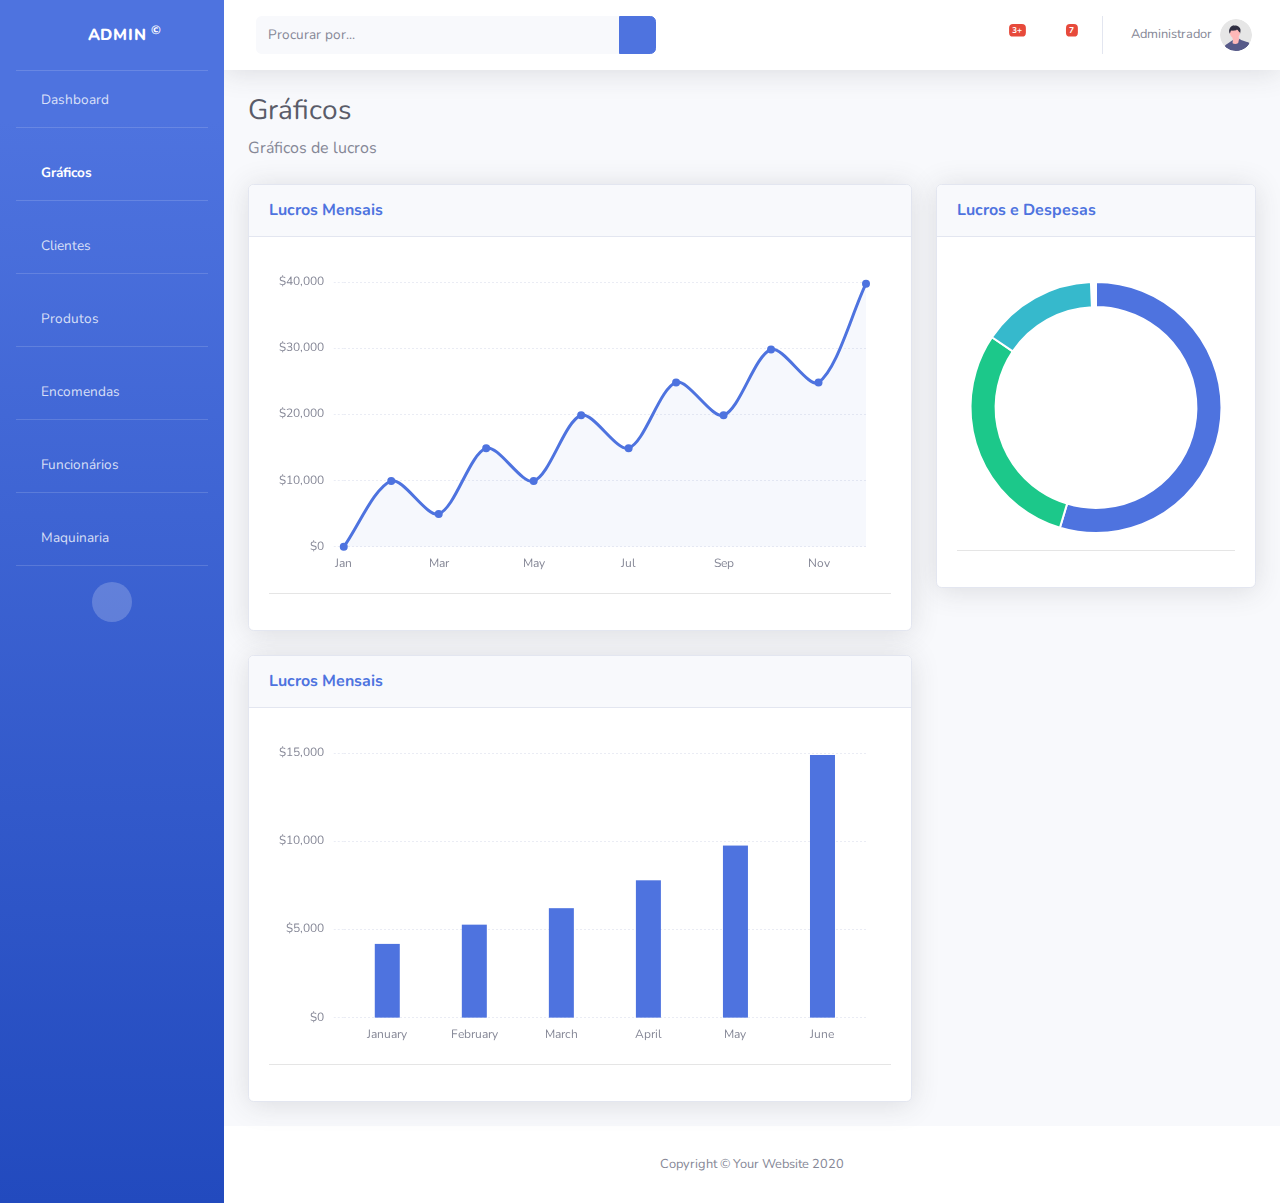
==== DashBoard/charts.html @ 71468f65 "first_sprint" ====
<!DOCTYPE html>
<html lang="en">

<head>

    <meta charset="utf-8">
    <meta http-equiv="X-UA-Compatible" content="IE=edge">
    <meta name="viewport" content="width=device-width, initial-scale=1, shrink-to-fit=no">
    <meta name="description" content="">
    <meta name="author" content="">

    <title>Admin - Gráficos</title>

    <!-- Custom fonts for this template-->
    <link href="vendor/fontawesome-free/css/all.min.css" rel="stylesheet" type="text/css">
    <link
        href="https://fonts.googleapis.com/css?family=Nunito:200,200i,300,300i,400,400i,600,600i,700,700i,800,800i,900,900i"
        rel="stylesheet">

    <!-- Custom styles for this template-->
    <link href="css/sb-admin-2.min.css" rel="stylesheet">

</head>

<body id="page-top">

    <!-- Page Wrapper -->
    <div id="wrapper">

        <!-- Sidebar -->
        <ul class="navbar-nav bg-gradient-primary sidebar sidebar-dark accordion" id="accordionSidebar">

            <!-- Sidebar - Brand -->
            <a class="sidebar-brand d-flex align-items-center justify-content-center" href="index.html">
                <div class="sidebar-brand-icon rotate-n-15">
                    <i class="fas fa-laugh-wink"></i>
                </div>
                <div class="sidebar-brand-text mx-3">Admin <sup>&copy</sup></div>
            </a>

            <!-- Divider -->
            <hr class="sidebar-divider my-0">

            <!-- Nav Item - Dashboard -->
            <li class="nav-item">
                <a class="nav-link" href="index.html">
                    <i class="fas fa-fw fa-tachometer-alt"></i>
                    <span>Dashboard</span></a>
            </li>

            <!-- Divider -->
            <hr class="sidebar-divider">
           
            
            <!-- Nav Item - Charts -->
            <li class="nav-item active">
                <a class="nav-link" href="charts.html">
                    <i class="fas fa-fw fa-chart-area"></i>
                    <span>Gráficos</span></a>
            </li>

            <hr class="sidebar-divider d-none d-md-block">

            <!-- Nav Item - Tables -->
            <li class="nav-item">
                <a class="nav-link" href="tables.html">
                    <i class="fas fa-fw fa-table"></i>
                    <span>Clientes</span></a>
            </li>

            <hr class="sidebar-divider d-none d-md-block">

            <li class="nav-item">
                <a class="nav-link" href="products.html">
                    <i class="fas fa-fw fa-chart-area"></i>
                    <span>Produtos</span></a>
            </li>

            <hr class="sidebar-divider d-none d-md-block">

            <li class="nav-item">
                <a class="nav-link" href="orders.html">
                    <i class="fas fa-fw fa-chart-area"></i>
                    <span>Encomendas</span></a>
            </li>

            <hr class="sidebar-divider d-none d-md-block">

            <li class="nav-item">
                <a class="nav-link" href="workers.html">
                    <i class="fas fa-fw fa-chart-area"></i>
                    <span>Funcionários</span></a>
            </li>

            <hr class="sidebar-divider d-none d-md-block">

            <li class="nav-item">
                <a class="nav-link" href="machinary.html">
                    <i class="fas fa-fw fa-chart-area"></i>
                    <span>Maquinaria</span></a>
            </li>

            <!-- Divider -->
            <hr class="sidebar-divider d-none d-md-block">

            <!-- Sidebar Toggler (Sidebar) -->
            <div class="text-center d-none d-md-inline">
                <a href="../index.html"><button class="rounded-circle border-0" id="sidebarToggle"></button></a>
            </div>

        </ul>
        <!-- End of Sidebar -->

        <!-- Content Wrapper -->
        <div id="content-wrapper" class="d-flex flex-column">

            <!-- Main Content -->
            <div id="content">

                <!-- Topbar -->
                <nav class="navbar navbar-expand navbar-light bg-white topbar mb-4 static-top shadow">

                    <!-- Sidebar Toggle (Topbar) -->
                    <button id="sidebarToggleTop" class="btn btn-link d-md-none rounded-circle mr-3">
                        <i class="fa fa-bars"></i>
                    </button>

                    <!-- Topbar Search -->
                    <form
                        class="d-none d-sm-inline-block form-inline mr-auto ml-md-3 my-2 my-md-0 mw-100 navbar-search">
                        <div class="input-group">
                            <input type="text" class="form-control bg-light border-0 small"
                                placeholder="Procurar por..." aria-label="Search" aria-describedby="basic-addon2">
                            <div class="input-group-append">
                                <button class="btn btn-primary" type="button">
                                    <i class="fas fa-search fa-sm"></i>
                                </button>
                            </div>
                        </div>
                    </form>

                    <!-- Topbar Navbar -->
                    <ul class="navbar-nav ml-auto">

                        <!-- Nav Item - Search Dropdown (Visible Only XS) -->
                        <li class="nav-item dropdown no-arrow d-sm-none">
                            <a class="nav-link dropdown-toggle" href="#" id="searchDropdown" role="button"
                                data-toggle="dropdown" aria-haspopup="true" aria-expanded="false">
                                <i class="fas fa-search fa-fw"></i>
                            </a>
                            <!-- Dropdown - Messages -->
                            <div class="dropdown-menu dropdown-menu-right p-3 shadow animated--grow-in"
                                aria-labelledby="searchDropdown">
                                <form class="form-inline mr-auto w-100 navbar-search">
                                    <div class="input-group">
                                        <input type="text" class="form-control bg-light border-0 small"
                                            placeholder="Search for..." aria-label="Search"
                                            aria-describedby="basic-addon2">
                                        <div class="input-group-append">
                                            <button class="btn btn-primary" type="button">
                                                <i class="fas fa-search fa-sm"></i>
                                            </button>
                                        </div>
                                    </div>
                                </form>
                            </div>
                        </li>

                        <!-- Nav Item - Alerts -->
                        <li class="nav-item dropdown no-arrow mx-1">
                            <a class="nav-link dropdown-toggle" href="#" id="alertsDropdown" role="button"
                                data-toggle="dropdown" aria-haspopup="true" aria-expanded="false">
                                <i class="fas fa-bell fa-fw"></i>
                                <!-- Counter - Alerts -->
                                <span class="badge badge-danger badge-counter">3+</span>
                            </a>
                            <!-- Dropdown - Alerts -->
                            <div class="dropdown-list dropdown-menu dropdown-menu-right shadow animated--grow-in"
                                aria-labelledby="alertsDropdown">
                                <h6 class="dropdown-header">
                                    Central de Alertas
                                </h6>
                                <a class="dropdown-item d-flex align-items-center" href="#">
                                    <div class="mr-3">
                                        <div class="icon-circle bg-primary">
                                            <i class="fas fa-file-alt text-white"></i>
                                        </div>
                                    </div>
                                    <div>
                                        <div class="small text-gray-500">Dezembro 12, 2019</div>
                                        <span class="font-weight-bold">O novo relatório mensal está disponível para download</span>
                                    </div>
                                </a>
                                <a class="dropdown-item d-flex align-items-center" href="#">
                                    <div class="mr-3">
                                        <div class="icon-circle bg-success">
                                            <i class="fas fa-donate text-white"></i>
                                        </div>
                                    </div>
                                    <div>
                                        <div class="small text-gray-500">Dezembro 7, 2019</div>
                                        $290.29 foram depositados na tua conta
                                    </div>
                                </a>
                                <a class="dropdown-item d-flex align-items-center" href="#">
                                    <div class="mr-3">
                                        <div class="icon-circle bg-warning">
                                            <i class="fas fa-exclamation-triangle text-white"></i>
                                        </div>
                                    </div>
                                    <div>
                                        <div class="small text-gray-500">Dezembro 2, 2019</div>
                                        Alerta Gastos: Notámos um gasto suspeito na sua conta.
                                    </div>
                                </a>
                                <a class="dropdown-item text-center small text-gray-500" href="#">Mostrar todos os alertas</a>
                            </div>
                        </li>

                        <!-- Nav Item - Messages -->
                        <li class="nav-item dropdown no-arrow mx-1">
                            <a class="nav-link dropdown-toggle" href="#" id="messagesDropdown" role="button"
                                data-toggle="dropdown" aria-haspopup="true" aria-expanded="false">
                                <i class="fas fa-envelope fa-fw"></i>
                                <!-- Counter - Messages -->
                                <span class="badge badge-danger badge-counter">7</span>
                            </a>
                            <!-- Dropdown - Messages -->
                            <div class="dropdown-list dropdown-menu dropdown-menu-right shadow animated--grow-in"
                                aria-labelledby="messagesDropdown">
                                <h6 class="dropdown-header">
                                    Centro de Mensagens
                                </h6>
                                <a class="dropdown-item d-flex align-items-center" href="#">
                                    <div class="dropdown-list-image mr-3">
                                        <img class="rounded-circle" src="img/undraw_profile_1.svg" alt="...">
                                        <div class="status-indicator bg-success"></div>
                                    </div>
                                    <div class="font-weight-bold">
                                        <div class="text-truncate">Olá! Poderias me ajudar?</div>
                                        <div class="small text-gray-500">Rita Sousa · 58m</div>
                                    </div>
                                </a>
                                <a class="dropdown-item d-flex align-items-center" href="#">
                                    <div class="dropdown-list-image mr-3">
                                        <img class="rounded-circle" src="img/undraw_profile_2.svg" alt="...">
                                        <div class="status-indicator"></div>
                                    </div>
                                    <div>
                                        <div class="text-truncate">Tenho as fotos que me pediste no mês passado, como preferes que tas mande?</div>
                                        <div class="small text-gray-500">José Cunha · 1d</div>
                                    </div>
                                </a>
                                <a class="dropdown-item d-flex align-items-center" href="#">
                                    <div class="dropdown-list-image mr-3">
                                        <img class="rounded-circle" src="img/undraw_profile_3.svg" alt="...">
                                        <div class="status-indicator bg-warning"></div>
                                    </div>
                                    <div>
                                        <div class="text-truncate">O relatório do mês passado está muito completo, estou muito satisfeito com o progresso que têm feito, continuem com o bom trabalho!</div>
                                        <div class="small text-gray-500">Chefe Artur · 2d</div>
                                    </div>
                                </a>
                                
                                <a class="dropdown-item text-center small text-gray-500" href="#">Ler mais mensagens</a>
                            </div>
                        </li>

                        <div class="topbar-divider d-none d-sm-block"></div>

                        <!-- Nav Item - User Information -->
                        <li class="nav-item dropdown no-arrow">
                            <a class="nav-link dropdown-toggle" href="#" id="userDropdown" role="button"
                                data-toggle="dropdown" aria-haspopup="true" aria-expanded="false">
                                <span class="mr-2 d-none d-lg-inline text-gray-600 small">Administrador</span>
                                <img class="img-profile rounded-circle" src="img/undraw_profile.svg">
                            </a>
                            <!-- Dropdown - User Information -->
                            <div class="dropdown-menu dropdown-menu-right shadow animated--grow-in"
                                aria-labelledby="userDropdown">
                                <a class="dropdown-item" href="#">
                                    <i class="fas fa-user fa-sm fa-fw mr-2 text-gray-400"></i>
                                    Profile
                                </a>
                                <a class="dropdown-item" href="#">
                                    <i class="fas fa-cogs fa-sm fa-fw mr-2 text-gray-400"></i>
                                    Settings
                                </a>
                                <a class="dropdown-item" href="#">
                                    <i class="fas fa-list fa-sm fa-fw mr-2 text-gray-400"></i>
                                    Activity Log
                                </a>
                                <div class="dropdown-divider"></div>
                                <a class="dropdown-item" href="#" data-toggle="modal" data-target="#logoutModal">
                                    <i class="fas fa-sign-out-alt fa-sm fa-fw mr-2 text-gray-400"></i>
                                    Logout
                                </a>
                            </div>
                        </li>

                    </ul>

                </nav>
                <!-- End of Topbar -->

                <!-- Begin Page Content -->
                <div class="container-fluid">

                    <!-- Page Heading -->
                    <h1 class="h3 mb-2 text-gray-800">Gráficos</h1>
                    <p class="mb-4">Gráficos de lucros</p>



                    <!-- Content Row -->
                    <div class="row">

                        <div class="col-xl-8 col-lg-7">

                            <!-- Area Chart -->
                            <div class="card shadow mb-4">
                                <div class="card-header py-3">
                                    <h6 class="m-0 font-weight-bold text-primary">Lucros Mensais</h6>
                                </div>
                                <div class="card-body">
                                    <div class="chart-area">
                                        <canvas id="myAreaChart"></canvas>
                                    </div>
                                    <hr>
                                </div>
                            </div>

                            <!-- Bar Chart -->
                            <div class="card shadow mb-4">
                                <div class="card-header py-3">
                                    <h6 class="m-0 font-weight-bold text-primary">Lucros Mensais</h6>
                                </div>
                                <div class="card-body">
                                    <div class="chart-bar">
                                        <canvas id="myBarChart"></canvas>
                                    </div>
                                    <hr>
                                </div>
                            </div>

                        </div>

                        <!-- Donut Chart -->
                        <div class="col-xl-4 col-lg-5">
                            <div class="card shadow mb-4">
                                <!-- Card Header - Dropdown -->
                                <div class="card-header py-3">
                                    <h6 class="m-0 font-weight-bold text-primary">Lucros e Despesas</h6>
                                </div>
                                <!-- Card Body -->
                                <div class="card-body">
                                    <div class="chart-pie pt-4">
                                        <canvas id="myPieChart"></canvas>
                                    </div>
                                    <hr>
                                </div>
                            </div>
                        </div>
                    </div>

                </div>
                <!-- /.container-fluid -->

            </div>
            <!-- End of Main Content -->

            <!-- Footer -->
            <footer class="sticky-footer bg-white">
                <div class="container my-auto">
                    <div class="copyright text-center my-auto">
                        <span>Copyright &copy; Your Website 2020</span>
                    </div>
                </div>
            </footer>
            <!-- End of Footer -->

        </div>
        <!-- End of Content Wrapper -->

    </div>
    <!-- End of Page Wrapper -->

    <!-- Scroll to Top Button-->
    <a class="scroll-to-top rounded" href="#page-top">
        <i class="fas fa-angle-up"></i>
    </a>

    <!-- Logout Modal-->
    <div class="modal fade" id="logoutModal" tabindex="-1" role="dialog" aria-labelledby="exampleModalLabel"
        aria-hidden="true">
        <div class="modal-dialog" role="document">
            <div class="modal-content">
                <div class="modal-header">
                    <h5 class="modal-title" id="exampleModalLabel">Ready to Leave?</h5>
                    <button class="close" type="button" data-dismiss="modal" aria-label="Close">
                        <span aria-hidden="true">×</span>
                    </button>
                </div>
                <div class="modal-body">Select "Logout" below if you are ready to end your current session.</div>
                <div class="modal-footer">
                    <button class="btn btn-secondary" type="button" data-dismiss="modal">Cancel</button>
                    <a class="btn btn-primary" href="login.html">Logout</a>
                </div>
            </div>
        </div>
    </div>

    <!-- Bootstrap core JavaScript-->
    <script src="vendor/jquery/jquery.min.js"></script>
    <script src="vendor/bootstrap/js/bootstrap.bundle.min.js"></script>

    <!-- Core plugin JavaScript-->
    <script src="vendor/jquery-easing/jquery.easing.min.js"></script>

    <!-- Custom scripts for all pages-->
    <script src="js/sb-admin-2.min.js"></script>

    <!-- Page level plugins -->
    <script src="vendor/chart.js/Chart.min.js"></script>

    <!-- Page level custom scripts -->
    <script src="js/demo/chart-area-demo.js"></script>
    <script src="js/demo/chart-pie-demo.js"></script>
    <script src="js/demo/chart-bar-demo.js"></script>

</body>

</html>
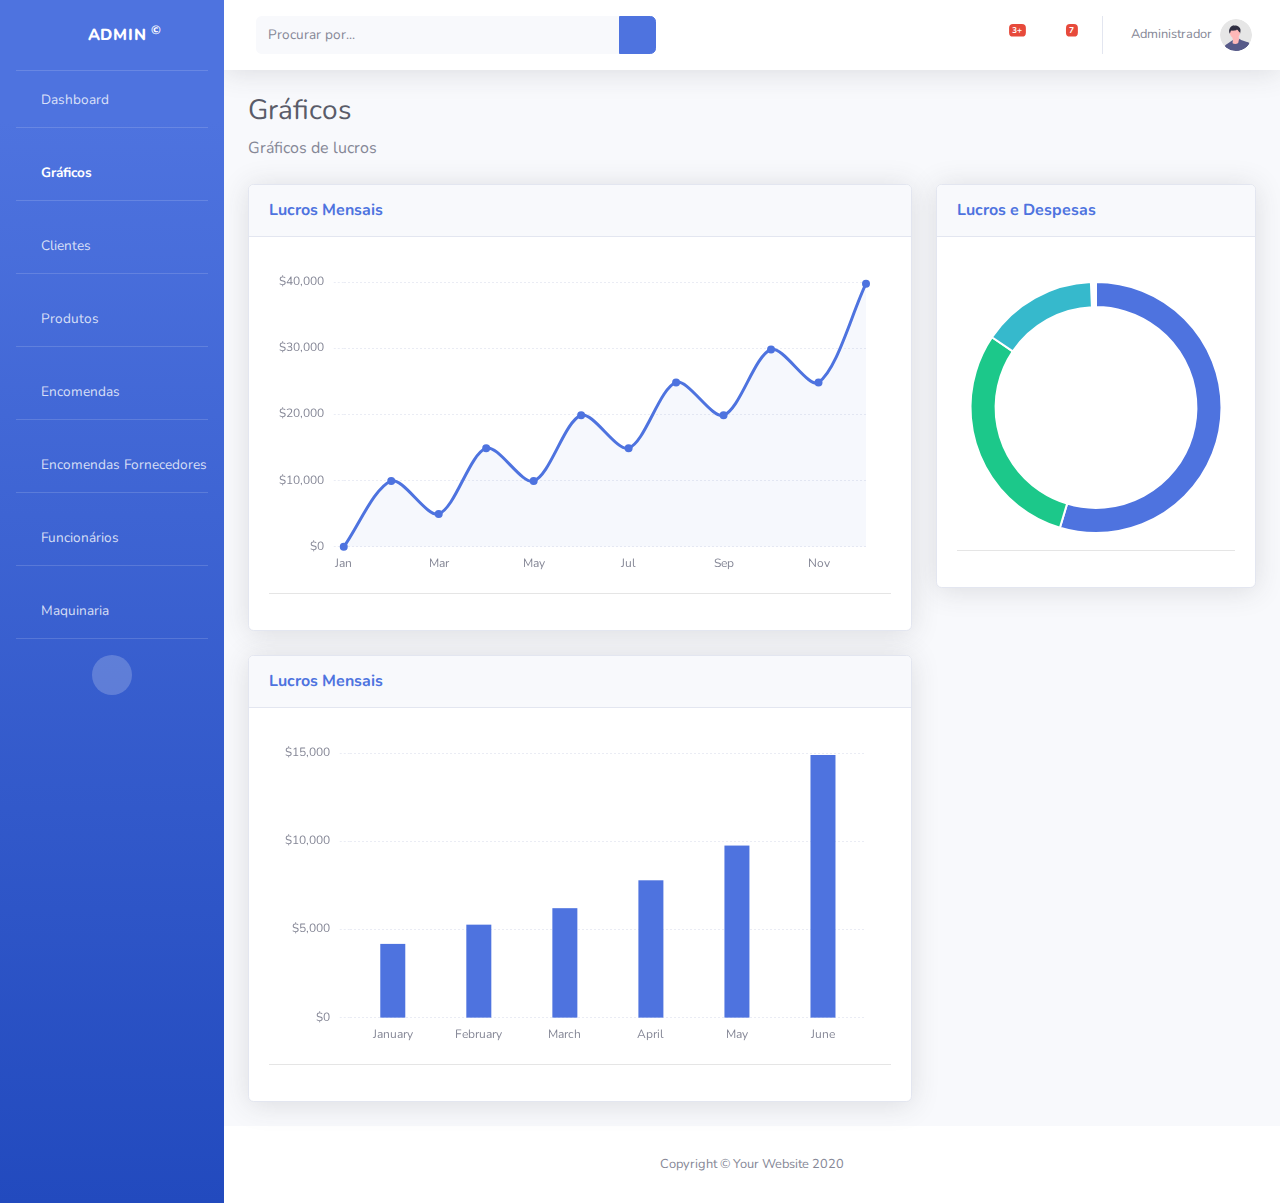
==== commit b74dcd69: "dsada" ====
--- a/DashBoard/charts.html
+++ b/DashBoard/charts.html
@@ -82,6 +82,14 @@
                 <a class="nav-link" href="orders.html">
                     <i class="fas fa-fw fa-chart-area"></i>
                     <span>Encomendas</span></a>
+            </li>
+
+            <hr class="sidebar-divider d-none d-md-block">
+
+            <li class="nav-item">
+                <a class="nav-link" href="supplierOrders.html">
+                    <i class="fas fa-fw fa-chart-area"></i>
+                    <span>Encomendas Fornecedores</span></a>
             </li>
 
             <hr class="sidebar-divider d-none d-md-block">
